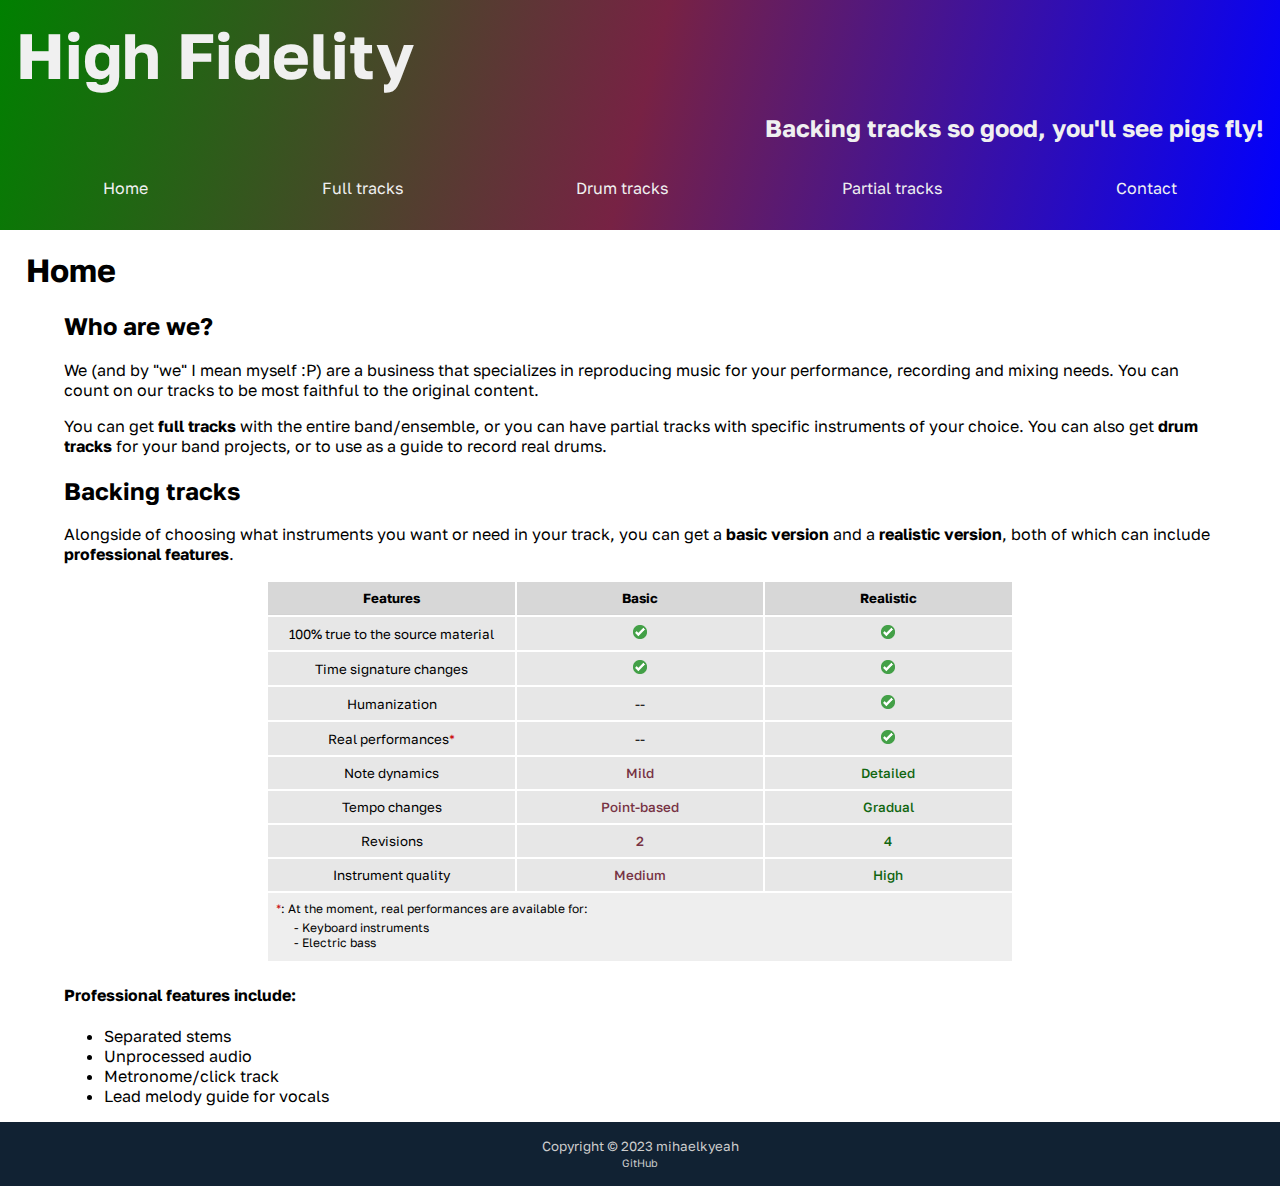
==== index.html @ 0028c83f "First commit" ====
<!DOCTYPE html>
<html lang="en">
<head>
    <meta charset="UTF-8">
    <meta http-equiv="X-UA-Compatible" content="IE=edge">
    <meta name="viewport" content="width=device-width, initial-scale=1.0">
    <link rel="stylesheet" type="text/css" href="css/style.css">
    <title>High Fidelity Backing Tracks | Home</title>
</head>
<body>
    <header id="site-header"></header>

    <section id="main">
        <h1 id="h1-page_title"></h1>
        
        <div id="about" class="content">
            <h2>Who are we?</h2>
            <p>We (and by "we" I mean myself :P) are a business that specializes in reproducing music for your performance, recording and mixing needs. You can count on our tracks to be most faithful to the original content.</p>
            <p>You can get <strong>full tracks</strong> with the entire band/ensemble, or you can have partial tracks with specific instruments of your choice. You can also get <strong>drum tracks</strong> for your band projects, or to use as a guide to record real drums.</p>

            <h2>Backing tracks</h2>
            <p>Alongside of choosing what instruments you want or need in your track, you can get a <strong>basic version</strong> and a <strong>realistic version</strong>, both of which can include <strong>professional features</strong>.</p>
            <table class="table-index">
                <thead>
                    <th class="text-center table-cell-index">Features</th>
                    <th class="text-center table-cell-index">Basic</th>
                    <th class="text-center table-cell-index">Realistic</th>
                </thead>
                <tbody>
                    <tr>
                        <td class="text-center table-cell-index">100% true to the source material</td>
                        <td class="text-center table-cell-index"><img class="table-checkmark" src="img/icons/checkmark.png"></td>
                        <td class="text-center table-cell-index"><img class="table-checkmark" src="img/icons/checkmark.png"></td>
                    </tr>
                    <tr>
                        <td class="text-center table-cell-index">Time signature changes</td>
                        <td class="text-center table-cell-index"><img class="table-checkmark" src="img/icons/checkmark.png"></td>
                        <td class="text-center table-cell-index"><img class="table-checkmark" src="img/icons/checkmark.png"></td>
                    </tr>
                    <tr>
                        <td class="text-center table-cell-index">Humanization</td>
                        <td class="text-center table-cell-index">--</td>
                        <td class="text-center table-cell-index"><img class="table-checkmark" src="img/icons/checkmark.png"></td>
                    </tr>
                    <tr>
                        <td class="text-center table-cell-index">Real performances<span class="red-span">*</span></td>
                        <td class="text-center table-cell-index">--</td>
                        <td class="text-center table-cell-index"><img class="table-checkmark" src="img/icons/checkmark.png"></td>
                    </tr>
                    <tr>
                        <td class="text-center table-cell-index">Note dynamics</td>
                        <td class="text-center table-cell-index basic">Mild</td>
                        <td class="text-center table-cell-index realistic">Detailed</td>
                    </tr>
                    <tr>
                        <td class="text-center table-cell-index">Tempo changes</td>
                        <td class="text-center table-cell-index basic">Point-based</td>
                        <td class="text-center table-cell-index realistic">Gradual</td>
                    </tr>
                    <tr>
                        <td class="text-center table-cell-index">Revisions</td>
                        <td class="text-center table-cell-index basic">2</td>
                        <td class="text-center table-cell-index realistic">4</td>
                    </tr>
                    <tr>
                        <td class="text-center table-cell-index">Instrument quality</td>
                        <td class="text-center table-cell-index basic">Medium</td>
                        <td class="text-center table-cell-index realistic">High</td>
                    </tr>
                </tbody>
                <tfoot>
                    <tr>
                        <td colspan="3"><span class="red-span">*</span>: At the moment, real performances are available for:<br>
                            <ul id="real_perf-available_ins"></ul>
                        </td>
                    </tr>
                </tfoot>
            </table>

            <h4>Professional features include:</h4>
            <ul id="index-pro_features">
                <li>Separated stems</li>
                <li>Unprocessed audio</li>
                <li>Metronome/click track</li>
                <li>Lead melody guide for vocals</li>
            </ul>
        </div>
    </section>

    <footer id="site-footer"></footer>

    <script type="text/javascript" src="js/insert-footer-header.js"></script>
    <script type="text/javascript" src="js/index.js"></script>
</body>
</html>
---- css/style.css ----
@import url('https://fonts.googleapis.com/css2?family=Golos+Text:wght@400;500;600;700;800;900&display=swap');

/* Site */

body {
    font-family: 'Golos Text', 'Open Sans', 'Verdana', sans-serif;
    margin: 0 0;
    padding: 0 0;
    display: flex;
    flex-direction: column;
    flex-grow: 1;
}

header#site-header {
    background: linear-gradient(285deg, blue, #724, green);
    margin: 0 0;
    padding: 1rem;
    color: #f0f0f0;
}
header#site-header h1 {
    margin: 0 0;
    font-size: 48pt;
}
header#site-header h2 {
    text-align: right;
}
nav ul {
    list-style: none;
    display: flex;
    flex-direction: row;
    justify-content: space-around;
    margin: 0;
    padding: 1em 0em;
}
nav ul li a { color: inherit; text-decoration: none; }

footer {
    background: #123;
    padding: 1em 0em;
    color: #ccc;
    position: static;
    width: 100%;
    bottom: 0;
}
footer #footer-copyright_notice {
    font-size: 10pt;
}
footer #footer-copyright_notice span.tiny-link { font-size: 8pt; }
footer #footer-copyright_notice span.tiny-link a { text-decoration: none; color:inherit; }

section#main {
    margin: 0 2vw;
}
.content {
    margin: 0 3vw;
}

img.table-checkmark {
    height: 1.75ch;
    width: auto;
    margin: 0 auto;
}

table.table-index {
    margin: 0 auto;
    padding: 0 0;
}
table.table-index th {
    border-bottom: 1pt solid lightgray;
    border-right: none;
    border-left: none;
    background: #d7d7d7;
}
table.table-index td {
    background: #e7e7e7;
}

table.table-index th, table.table-index td {
    margin: 0 0;
    padding: 0.5rem;
    font-size: 10pt;
}
table.table-index td.basic, table.table-index td.realistic {
    font-weight: 500;
}
table.table-index td.basic { color: #734; }
table.table-index td.realistic { color: #161; }

.table-cell-index { width: 18vw; }

table.table-index tfoot td {
    background: #eee;
    font-size: 9pt;
}

ul#real_perf-available_ins {
    list-style: none;
    margin: 0.5ch;
    padding: 0 0;
}
ul#real_perf-available_ins li {
    padding-left: 2ch;
    margin-left: 0;
}
ul#real_perf-available_ins li::before {
    content:"- ";
}

/* Helper classes */
.text-center {
    text-align: center;
}
.red-span {
    color: #c11;
}
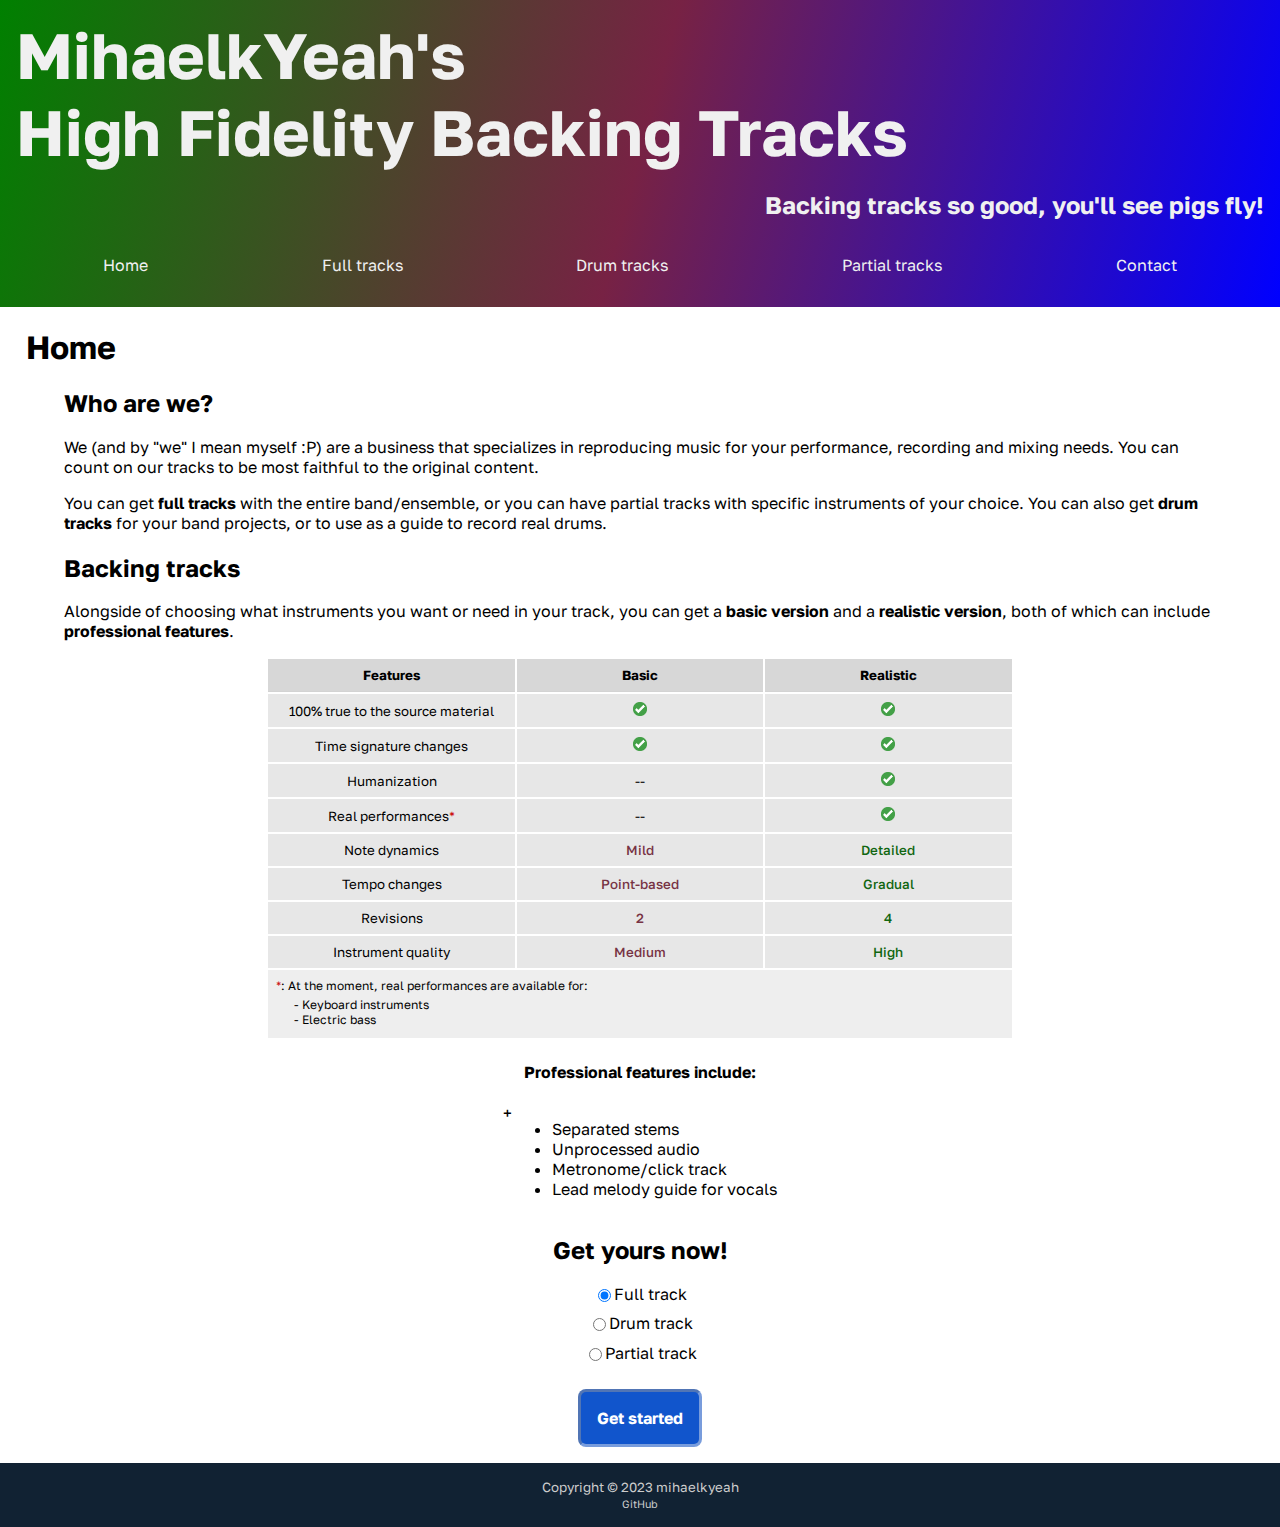
==== commit c235be84: "Updated index.html. Added utils.css with general purpose classes (to reuse)" ====
--- a/index.html
+++ b/index.html
@@ -5,6 +5,7 @@
     <meta http-equiv="X-UA-Compatible" content="IE=edge">
     <meta name="viewport" content="width=device-width, initial-scale=1.0">
     <link rel="stylesheet" type="text/css" href="css/style.css">
+    <link rel="stylesheet" type="text/css" href="css/utils.css">
     <title>High Fidelity Backing Tracks | Home</title>
 </head>
 <body>
@@ -77,13 +78,35 @@
                 </tfoot>
             </table>
 
-            <h4>Professional features include:</h4>
-            <ul id="index-pro_features">
-                <li>Separated stems</li>
-                <li>Unprocessed audio</li>
-                <li>Metronome/click track</li>
-                <li>Lead melody guide for vocals</li>
-            </ul>
+            <h4 class="text-center">Professional features include:</h4>
+            <div class="d-flex flex-row justify-content-center">+    
+                <ul id="index-pro_features">
+                    <li>Separated stems</li>
+                    <li>Unprocessed audio</li>
+                    <li>Metronome/click track</li>
+                    <li>Lead melody guide for vocals</li>
+                </ul>
+            </div>
+            <div class="d-flex flex-column justify-content-center align-items-center">
+                <h2 class="text-center">Get yours now!</h2>
+                <div class="d-flex flex-row justify-content-center mb-3">
+                    <input type="radio" id="getstarted-radio-input_full" class="getstarted-radio" name="getstarted-tracktype" value="full" checked="true">
+                    <label for="full" class="pushable-label" id="getstarted-radio-press_full">Full track</label>
+                </div>
+
+                <div class="d-flex flex-row justify-content-center mb-3">
+                    <input type="radio" id="getstarted-radio-input_drum" class="getstarted-radio" name="getstarted-tracktype" value="drum">
+                    <label for="drum" class="pushable-label" id="getstarted-radio-press_drum">Drum track</label>
+                </div>
+
+                <div class="d-flex flex-row justify-content-center mb-3">
+                    <input type="radio" id="getstarted-radio-input_partial" class="getstarted-radio" name="getstarted-tracktype" value="partial">
+                    <label for="partial" class="pushable-label" id="getstarted-radio-press_partial">Partial track</label>
+                </div>
+                <div class="d-flex flex-row justify-content-center">
+                    <a href="full-tracks.html" id="getstarted-ordernow_button" class="my-5 button blue text-center">Get started</a>
+                </div>
+            </div>
         </div>
     </section>
 
--- a/css/style.css
+++ b/css/style.css
@@ -112,4 +112,7 @@
 }
 .red-span {
     color: #c11;
+}
+label.pushable-label {
+    cursor: pointer;
 }--- a/css/utils.css
+++ b/css/utils.css
@@ -0,0 +1,150 @@
+/* custom utilities set so as not to need Bootstrap or other such frameworks for general purpose stuff... */
+/* Buttons */
+.button {
+    padding: 1em;
+    border-radius: 0.5em;
+    background: #77777777;
+    text-decoration: none;
+    border: inset 3px #eeeeee77;
+    font-weight: 700;
+}
+.button:active {
+    color: inherit;
+}
+.button.blue {
+    background: #1155cc;
+    color: white;
+}
+
+/* Margin and padding */
+.m-0 { margin: 0; }
+.m-1 { margin: 0.2em; }
+.m-2 { margin: 0.4em; }
+.m-3 { margin: 0.6em; }
+.m-4 { margin: 0.8em; }
+.m-5 { margin: 1em; }
+
+.mx-0 { margin-left: 0; margin-right: 0}
+.mx-1 { margin: 0 0.2em; }
+.mx-2 { margin: 0 0.4em; }
+.mx-3 { margin: 0 0.6em; }
+.mx-4 { margin: 0 0.8em; }
+.mx-5 { margin: 0 1em; }
+
+.my-0 { margin-top: 0; margin-bottom: 0}
+.my-1 { margin: 0.2em 0; }
+.my-2 { margin: 0.4em 0; }
+.my-3 { margin: 0.6em 0; }
+.my-4 { margin: 0.8em 0; }
+.my-5 { margin: 1em 0; }
+
+.mt-0 { margin-top: 0; }
+.mt-1 { margin-top: 0.2em; }
+.mt-2 { margin-top: 0.4em; }
+.mt-3 { margin-top: 0.6em; }
+.mt-4 { margin-top: 0.8em; }
+.mt-5 { margin-top: 1em; }
+
+.mb-0 { margin-bottom: 0; }
+.mb-1 { margin-bottom: 0.2em; }
+.mb-2 { margin-bottom: 0.4em; }
+.mb-3 { margin-bottom: 0.6em; }
+.mb-4 { margin-bottom: 0.8em; }
+.mb-5 { margin-bottom: 1em; }
+
+.ml-0 { margin-left: 0; }
+.ml-1 { margin-left: 0.2em; }
+.ml-2 { margin-left: 0.4em; }
+.ml-3 { margin-left: 0.6em; }
+.ml-4 { margin-left: 0.8em; }
+.ml-5 { margin-left: 1em; }
+
+.mr-0 { margin-right: 0; }
+.mr-1 { margin-right: 0.2em; }
+.mr-2 { margin-right: 0.4em; }
+.mr-3 { margin-right: 0.6em; }
+.mr-4 { margin-right: 0.8em; }
+.mr-5 { margin-right: 1em; }
+
+.p-0 { padding: 0; }
+.p-1 { padding: 0.2em; }
+.p-2 { padding: 0.4em; }
+.p-3 { padding: 0.6em; }
+.p-4 { padding: 0.8em; }
+.p-5 { padding: 1em; }
+
+.px-0 { padding-left: 0; padding-right: 0}
+.px-1 { padding: 0 0.2em; }
+.px-2 { padding: 0 0.4em; }
+.px-3 { padding: 0 0.6em; }
+.px-4 { padding: 0 0.8em; }
+.px-5 { padding: 0 1em; }
+
+.py-0 { padding-top: 0; padding-bottom: 0}
+.py-1 { padding: 0.2em 0; }
+.py-2 { padding: 0.4em 0; }
+.py-3 { padding: 0.6em 0; }
+.py-4 { padding: 0.8em 0; }
+.py-5 { padding: 1em 0; }
+
+.pt-0 { padding-top: 0; }
+.pt-1 { padding-top: 0.2em; }
+.pt-2 { padding-top: 0.4em; }
+.pt-3 { padding-top: 0.6em; }
+.pt-4 { padding-top: 0.8em; }
+.pt-5 { padding-top: 1em; }
+
+.pb-0 { padding-bottom: 0; }
+.pb-1 { padding-bottom: 0.2em; }
+.pb-2 { padding-bottom: 0.4em; }
+.pb-3 { padding-bottom: 0.6em; }
+.pb-4 { padding-bottom: 0.8em; }
+.pb-5 { padding-bottom: 1em; }
+
+.pl-0 { padding-left: 0; }
+.pl-1 { padding-left: 0.2em; }
+.pl-2 { padding-left: 0.4em; }
+.pl-3 { padding-left: 0.6em; }
+.pl-4 { padding-left: 0.8em; }
+.pl-5 { padding-left: 1em; }
+
+.pr-0 { padding-right: 0; }
+.pr-1 { padding-right: 0.2em; }
+.pr-2 { padding-right: 0.4em; }
+.pr-3 { padding-right: 0.6em; }
+.pr-4 { padding-right: 0.8em; }
+.pr-5 { padding-right: 1em; }
+
+/* Flexbox */
+.d-flex { display: flex; }
+.flex-row { flex-direction: row; }
+.flex-column { flex-direction: column; }
+
+.justify-content-baseline { justify-content: baseline }
+.justify-content-first-baseline { justify-content: first baseline }
+.justify-content-last-baseline { justify-content: last baseline }
+.justify-content-safe { justify-content: safe }
+.justify-content-unsafe { justify-content: unsafe }
+.justify-content-stretch { justify-content: stretch }
+.justify-content-flex-start { justify-content: flex-start }
+.justify-content-flex-end { justify-content: flex-end }
+.justify-content-start { justify-content: start }
+.justify-content-end { justify-content: end }
+.justify-content-center { justify-content: center }
+.justify-content-left { justify-content: left }
+.justify-content-right { justify-content: right }
+.justify-content-around { justify-content: space-around }
+.justify-content-between { justify-content: space-between }
+.justify-content-evenly { justify-content: space }
+
+.align-items-baseline { align-items: baseline }
+.align-items-first-baseline { align-items: first baseline }
+.align-items-last-baseline { align-items: last baseline }
+.align-items-flex-start { align-items: flex-start }
+.align-items-flex-end { align-items: flex-end }
+.align-items-start { align-items: start }
+.align-items-end { align-items: end }
+.align-items-normal { align-items: normal }
+.align-items-safe { align-items: safe }
+.align-items-unsafe { align-items: unsafe }
+.align-items-stretch { align-items: stretch }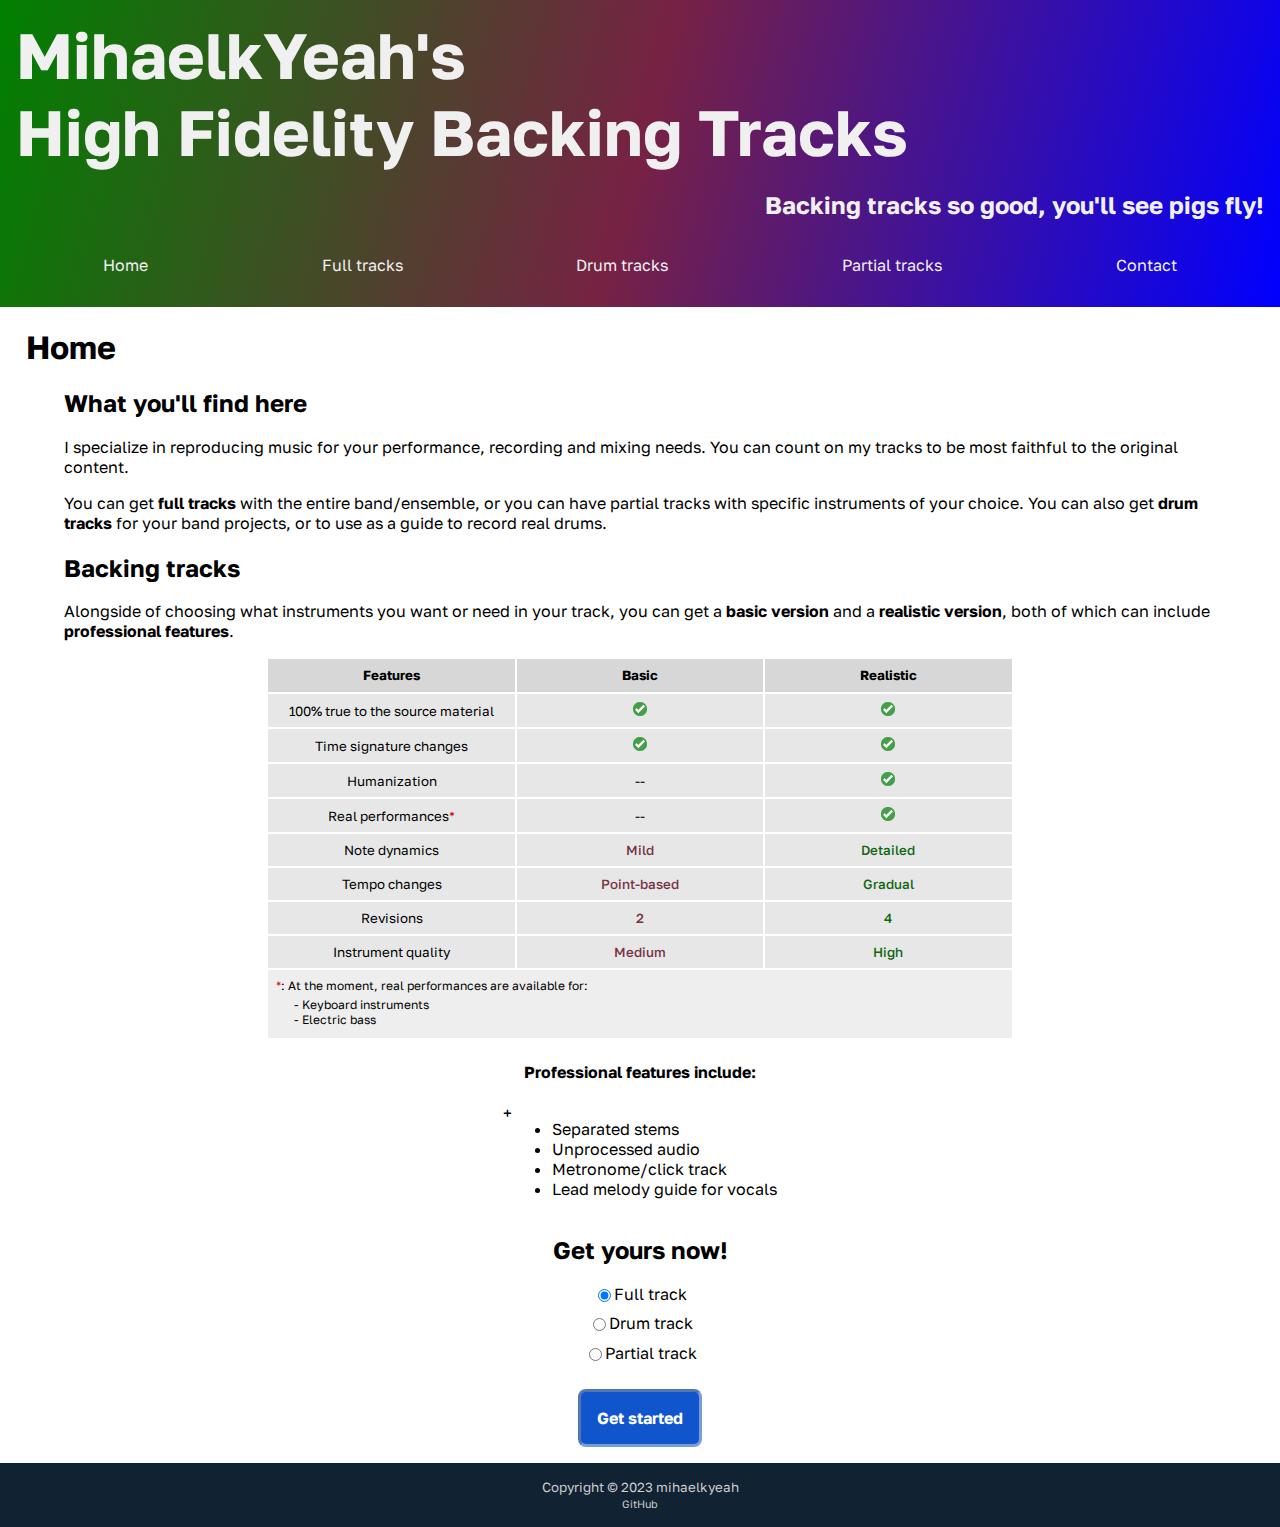
==== commit db448ce2: "A couple components added... This will have a shopping cart" ====
--- a/index.html
+++ b/index.html
@@ -15,8 +15,8 @@
         <h1 id="h1-page_title"></h1>
         
         <div id="about" class="content">
-            <h2>Who are we?</h2>
-            <p>We (and by "we" I mean myself :P) are a business that specializes in reproducing music for your performance, recording and mixing needs. You can count on our tracks to be most faithful to the original content.</p>
+            <h2>What you'll find here</h2>
+            <p>I specialize in reproducing music for your performance, recording and mixing needs. You can count on my tracks to be most faithful to the original content.</p>
             <p>You can get <strong>full tracks</strong> with the entire band/ensemble, or you can have partial tracks with specific instruments of your choice. You can also get <strong>drum tracks</strong> for your band projects, or to use as a guide to record real drums.</p>
 
             <h2>Backing tracks</h2>
--- a/css/utils.css
+++ b/css/utils.css
@@ -1,4 +1,6 @@
 /* custom utilities set so as not to need Bootstrap or other such frameworks for general purpose stuff... */
+/* by MihaelkYeah */
+
 /* Buttons */
 .button {
     padding: 1em;
